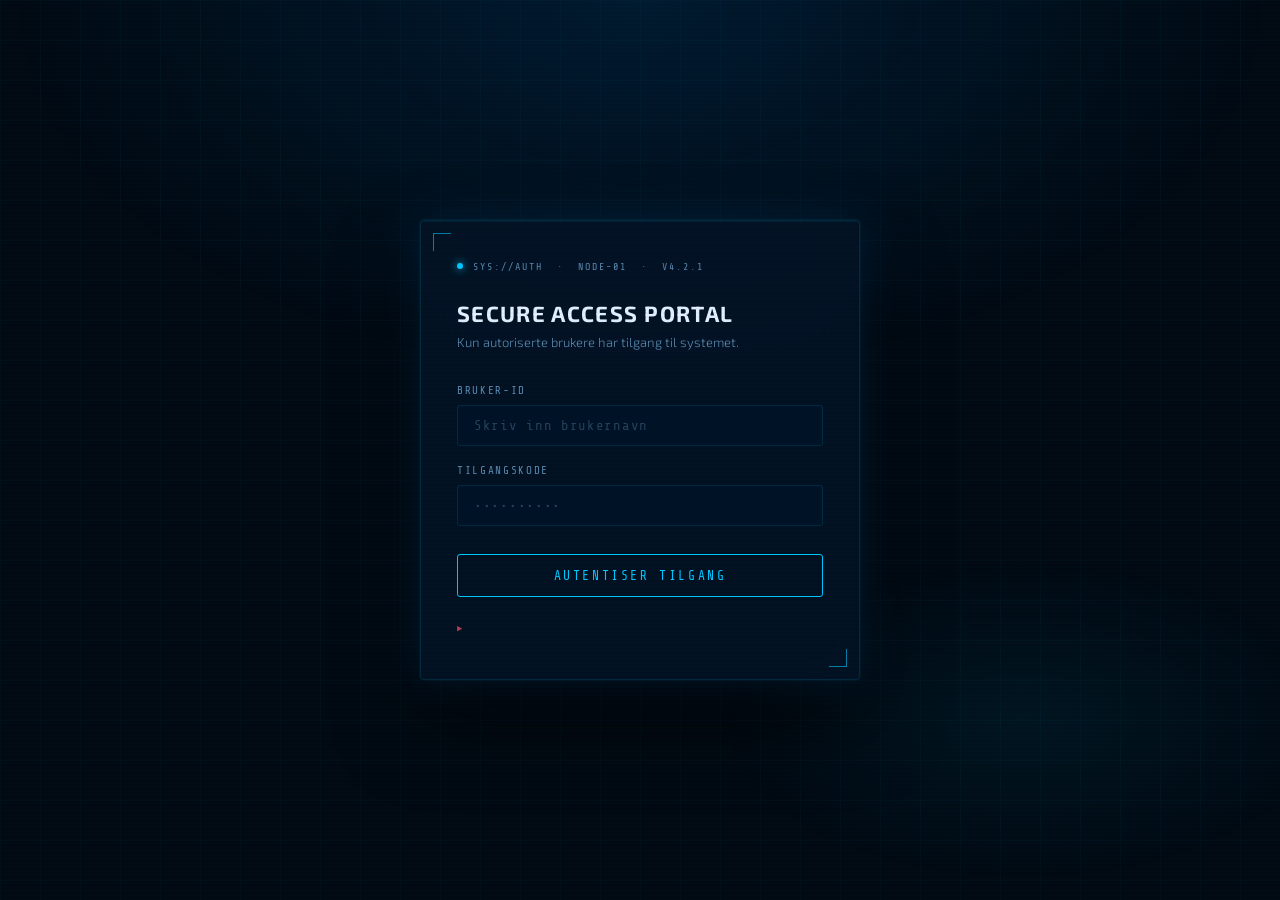
==== index.html @ dfc9f3e6 "Add files via upload" ====
<!doctype html>
<html lang="no">
  <head>
    <meta charset="UTF-8" />
    <meta name="viewport" content="width=device-width, initial-scale=1.0" />
    <title>Secure Access Portal</title>
    <link rel="stylesheet" href="style.css" />
  </head>
  <body>
    <div class="scanlines"></div>

    <main class="container">
      <section class="card">
        <div class="sys-label">
          SYS://AUTH &nbsp;·&nbsp; NODE-01 &nbsp;·&nbsp; v4.2.1
        </div>

        <h1>Secure Access Portal</h1>
        <p class="subtitle">
          Kun autoriserte brukere har tilgang til systemet.
        </p>

        <div class="form-group">
          <label for="username">Bruker-ID</label>
          <input
            type="text"
            id="username"
            placeholder="Skriv inn brukernavn"
            autocomplete="off"
          />
        </div>

        <div class="form-group">
          <label for="password">Tilgangskode</label>
          <input
            type="password"
            id="password"
            placeholder="••••••••••"
            autocomplete="off"
          />
        </div>

        <button id="loginBtn"><span>Autentiser tilgang</span></button>

        <p id="status" class="status"></p>
      </section>
    </main>

    <!-- Hint: Ikke alt som er skjult, er sikret. -->
    <script src="script.js"></script>
  </body>
</html>
---- style.css ----
@import url("https://fonts.googleapis.com/css2?family=Share+Tech+Mono&family=Exo+2:wght@300;400;600;700&display=swap");

:root {
  --bg-deep: #020b14;
  --bg-panel: rgba(4, 20, 38, 0.85);
  --border-dim: rgba(0, 200, 255, 0.12);
  --border-glow: rgba(0, 200, 255, 0.45);
  --accent: #00c8ff;
  --accent-dim: rgba(0, 200, 255, 0.15);
  --accent-alt: #0fffb0;
  --danger: #ff4d6a;
  --danger-dim: rgba(255, 77, 106, 0.15);
  --success: #0fffb0;
  --success-dim: rgba(15, 255, 176, 0.12);
  --text-primary: #e2f0ff;
  --text-muted: #5a8ab0;
  --text-mono: #00c8ff;
  --scanline-opacity: 0.025;
  --font-ui: "Exo 2", sans-serif;
  --font-mono: "Share Tech Mono", monospace;
}

*,
*::before,
*::after {
  box-sizing: border-box;
  margin: 0;
  padding: 0;
}

body {
  font-family: var(--font-ui);
  background: var(--bg-deep);
  color: var(--text-primary);
  min-height: 100vh;
  display: grid;
  place-items: center;
  overflow-x: hidden;
  position: relative;
}

/* Grid overlay background */
body::before {
  content: "";
  position: fixed;
  inset: 0;
  background-image:
    linear-gradient(rgba(0, 200, 255, 0.03) 1px, transparent 1px),
    linear-gradient(90deg, rgba(0, 200, 255, 0.03) 1px, transparent 1px);
  background-size: 40px 40px;
  pointer-events: none;
  z-index: 0;
}

/* Radial ambient glow */
body::after {
  content: "";
  position: fixed;
  inset: 0;
  background:
    radial-gradient(
      ellipse 70% 60% at 50% 0%,
      rgba(0, 100, 180, 0.18) 0%,
      transparent 70%
    ),
    radial-gradient(
      ellipse 40% 30% at 80% 80%,
      rgba(0, 200, 255, 0.06) 0%,
      transparent 60%
    );
  pointer-events: none;
  z-index: 0;
}

/* Scanline effect */
.scanlines {
  position: fixed;
  inset: 0;
  background: repeating-linear-gradient(
    0deg,
    transparent,
    transparent 2px,
    rgba(0, 0, 0, var(--scanline-opacity)) 2px,
    rgba(0, 0, 0, var(--scanline-opacity)) 4px
  );
  pointer-events: none;
  z-index: 9999;
}

/* ── LAYOUT ── */
.container {
  width: 100%;
  max-width: 480px;
  padding: 20px;
  position: relative;
  z-index: 1;
  animation: fadeSlideIn 0.6s ease both;
}

@keyframes fadeSlideIn {
  from {
    opacity: 0;
    transform: translateY(24px);
  }
  to {
    opacity: 1;
    transform: translateY(0);
  }
}

/* ── CARD ── */
.card {
  background: var(--bg-panel);
  border: 1px solid var(--border-dim);
  border-radius: 4px;
  padding: 40px 36px;
  backdrop-filter: blur(20px) saturate(1.4);
  box-shadow:
    0 0 0 1px rgba(0, 200, 255, 0.05),
    0 0 40px rgba(0, 100, 180, 0.2),
    0 40px 80px rgba(0, 0, 0, 0.6),
    inset 0 1px 0 rgba(0, 200, 255, 0.06);
  position: relative;
  overflow: hidden;
}

/* Corner brackets */
.card::before,
.card::after {
  content: "";
  position: absolute;
  width: 18px;
  height: 18px;
  border-color: var(--accent);
  border-style: solid;
  opacity: 0.6;
}
.card::before {
  top: 12px;
  left: 12px;
  border-width: 1px 0 0 1px;
}
.card::after {
  bottom: 12px;
  right: 12px;
  border-width: 0 1px 1px 0;
}

/* ── SYSTEM LABEL ── */
.sys-label {
  font-family: var(--font-mono);
  font-size: 10px;
  letter-spacing: 0.2em;
  color: var(--text-muted);
  text-transform: uppercase;
  margin-bottom: 28px;
  display: flex;
  align-items: center;
  gap: 10px;
}
.sys-label::before {
  content: "";
  display: inline-block;
  width: 6px;
  height: 6px;
  border-radius: 50%;
  background: var(--accent);
  box-shadow: 0 0 8px var(--accent);
  animation: pulse 2.4s ease-in-out infinite;
}
@keyframes pulse {
  0%,
  100% {
    opacity: 1;
  }
  50% {
    opacity: 0.3;
  }
}

/* ── HEADINGS ── */
h1 {
  font-family: var(--font-ui);
  font-size: 22px;
  font-weight: 700;
  letter-spacing: 0.06em;
  text-transform: uppercase;
  color: var(--text-primary);
  margin-bottom: 6px;
}

.subtitle {
  font-size: 13px;
  color: var(--text-muted);
  line-height: 1.6;
  margin-bottom: 32px;
  font-weight: 300;
}

/* ── FORM ── */
.form-group {
  display: flex;
  flex-direction: column;
  margin-bottom: 18px;
}

label {
  font-family: var(--font-mono);
  font-size: 11px;
  letter-spacing: 0.15em;
  color: var(--text-muted);
  text-transform: uppercase;
  margin-bottom: 8px;
}

input {
  padding: 12px 16px;
  background: rgba(0, 20, 40, 0.7);
  border: 1px solid var(--border-dim);
  border-radius: 3px;
  color: var(--text-primary);
  font-family: var(--font-mono);
  font-size: 14px;
  letter-spacing: 0.05em;
  transition:
    border-color 0.2s,
    box-shadow 0.2s,
    background 0.2s;
  outline: none;
}
input::placeholder {
  color: rgba(90, 138, 176, 0.4);
}
input:focus {
  border-color: var(--accent);
  background: rgba(0, 30, 55, 0.8);
  box-shadow:
    0 0 0 3px rgba(0, 200, 255, 0.08),
    0 0 16px rgba(0, 200, 255, 0.12);
}

/* ── BUTTON ── */
button,
.btn {
  width: 100%;
  padding: 13px 20px;
  margin-top: 10px;
  background: transparent;
  border: 1px solid var(--accent);
  border-radius: 3px;
  color: var(--accent);
  font-family: var(--font-mono);
  font-size: 13px;
  font-weight: 400;
  letter-spacing: 0.2em;
  text-transform: uppercase;
  cursor: pointer;
  position: relative;
  overflow: hidden;
  transition:
    color 0.25s,
    box-shadow 0.25s,
    border-color 0.25s;
}
button::before,
.btn::before {
  content: "";
  position: absolute;
  inset: 0;
  background: var(--accent);
  transform: scaleX(0);
  transform-origin: left;
  transition: transform 0.3s ease;
  z-index: 0;
}
button:hover::before,
.btn:hover::before {
  transform: scaleX(1);
}
button:hover,
.btn:hover {
  color: var(--bg-deep);
  box-shadow: 0 0 24px rgba(0, 200, 255, 0.3);
}
button span,
.btn span {
  position: relative;
  z-index: 1;
}

/* ── STATUS ── */
.status {
  margin-top: 20px;
  min-height: 22px;
  font-family: var(--font-mono);
  font-size: 12px;
  letter-spacing: 0.08em;
  color: var(--danger);
  display: flex;
  align-items: center;
  gap: 8px;
  transition: color 0.3s;
}
.status.success {
  color: var(--success);
}
.status::before {
  content: "▶";
  font-size: 9px;
  opacity: 0.7;
}

/* ── DIVIDER ── */
.divider {
  height: 1px;
  background: linear-gradient(
    90deg,
    transparent,
    var(--border-dim) 40%,
    var(--border-dim) 60%,
    transparent
  );
  margin: 28px 0;
}

/* ─────────────────────────────────────────
   ADMIN DASHBOARD STYLES
───────────────────────────────────────── */
.admin-container {
  width: 100%;
  max-width: 900px;
  padding: 24px;
  position: relative;
  z-index: 1;
  animation: fadeSlideIn 0.5s ease both;
}

.admin-header {
  display: flex;
  align-items: center;
  justify-content: space-between;
  margin-bottom: 28px;
  padding-bottom: 16px;
  border-bottom: 1px solid var(--border-dim);
  flex-wrap: wrap;
  gap: 12px;
}
.admin-header-left h1 {
  font-size: 18px;
  margin-bottom: 2px;
}
.admin-header-left .sys-label {
  margin-bottom: 0;
}

.system-time {
  font-family: var(--font-mono);
  font-size: 12px;
  color: var(--text-muted);
  text-align: right;
}
.system-time .time-value {
  font-size: 20px;
  color: var(--accent);
  display: block;
  letter-spacing: 0.1em;
}

/* Status grid */
.status-grid {
  display: grid;
  grid-template-columns: repeat(auto-fit, minmax(180px, 1fr));
  gap: 14px;
  margin-bottom: 24px;
}

.stat-card {
  background: var(--bg-panel);
  border: 1px solid var(--border-dim);
  border-radius: 4px;
  padding: 18px 20px;
  backdrop-filter: blur(12px);
  position: relative;
  overflow: hidden;
  transition:
    border-color 0.3s,
    box-shadow 0.3s;
}
.stat-card:hover {
  border-color: var(--border-glow);
  box-shadow: 0 0 20px rgba(0, 200, 255, 0.08);
}
.stat-card::after {
  content: "";
  position: absolute;
  top: 0;
  left: 0;
  right: 0;
  height: 1px;
  background: linear-gradient(90deg, transparent, var(--accent), transparent);
  opacity: 0;
  transition: opacity 0.3s;
}
.stat-card:hover::after {
  opacity: 0.5;
}

.stat-label {
  font-family: var(--font-mono);
  font-size: 10px;
  letter-spacing: 0.18em;
  color: var(--text-muted);
  text-transform: uppercase;
  margin-bottom: 8px;
}
.stat-value {
  font-family: var(--font-mono);
  font-size: 26px;
  color: var(--accent);
  font-weight: 400;
  letter-spacing: 0.04em;
}
.stat-value.ok {
  color: var(--success);
}
.stat-value.warn {
  color: #fbbf24;
}
.stat-indicator {
  font-size: 10px;
  color: var(--text-muted);
  margin-top: 4px;
  font-family: var(--font-mono);
}

/* Panel */
.panel {
  background: var(--bg-panel);
  border: 1px solid var(--border-dim);
  border-radius: 4px;
  backdrop-filter: blur(12px);
  overflow: hidden;
  margin-bottom: 16px;
}
.panel-header {
  padding: 14px 20px;
  border-bottom: 1px solid var(--border-dim);
  display: flex;
  align-items: center;
  justify-content: space-between;
}
.panel-title {
  font-family: var(--font-mono);
  font-size: 11px;
  letter-spacing: 0.2em;
  color: var(--accent);
  text-transform: uppercase;
}
.panel-badge {
  font-family: var(--font-mono);
  font-size: 10px;
  padding: 2px 10px;
  border-radius: 2px;
  background: var(--success-dim);
  color: var(--success);
  letter-spacing: 0.1em;
}
.panel-badge.warn {
  background: rgba(251, 191, 36, 0.12);
  color: #fbbf24;
}
.panel-body {
  padding: 20px;
}

/* Log entries */
.log-list {
  list-style: none;
  display: flex;
  flex-direction: column;
  gap: 8px;
}
.log-entry {
  display: flex;
  align-items: baseline;
  gap: 12px;
  font-family: var(--font-mono);
  font-size: 12px;
  padding: 8px 12px;
  border-radius: 2px;
  background: rgba(0, 0, 0, 0.25);
  border-left: 2px solid transparent;
  animation: logFadeIn 0.4s ease both;
}
.log-entry.ok {
  border-left-color: var(--success);
}
.log-entry.warn {
  border-left-color: #fbbf24;
}
.log-entry.err {
  border-left-color: var(--danger);
}

@keyframes logFadeIn {
  from {
    opacity: 0;
    transform: translateX(-8px);
  }
  to {
    opacity: 1;
    transform: translateX(0);
  }
}

.log-time {
  color: var(--text-muted);
  min-width: 55px;
}
.log-tag {
  padding: 1px 7px;
  border-radius: 2px;
  font-size: 10px;
  letter-spacing: 0.1em;
  text-transform: uppercase;
}
.log-tag.ok {
  background: var(--success-dim);
  color: var(--success);
}
.log-tag.warn {
  background: rgba(251, 191, 36, 0.1);
  color: #fbbf24;
}
.log-tag.err {
  background: var(--danger-dim);
  color: var(--danger);
}
.log-msg {
  color: var(--text-primary);
  flex: 1;
}

/* Two-column layout for admin */
.panel-row {
  display: grid;
  grid-template-columns: 1fr 1fr;
  gap: 16px;
}
@media (max-width: 640px) {
  .panel-row {
    grid-template-columns: 1fr;
  }
  .admin-container {
    padding: 14px;
  }
  .card {
    padding: 28px 20px;
  }
}

/* Module list */
.module-list {
  list-style: none;
  display: flex;
  flex-direction: column;
  gap: 10px;
}
.module-item {
  display: flex;
  align-items: center;
  justify-content: space-between;
  padding: 10px 14px;
  background: rgba(0, 0, 0, 0.25);
  border-radius: 3px;
  font-size: 13px;
}
.module-name {
  font-family: var(--font-mono);
  font-size: 12px;
  color: var(--text-primary);
}
.module-status {
  font-family: var(--font-mono);
  font-size: 10px;
  letter-spacing: 0.1em;
  padding: 2px 8px;
  border-radius: 2px;
}
.module-status.active {
  background: var(--success-dim);
  color: var(--success);
}
.module-status.standby {
  background: var(--accent-dim);
  color: var(--accent);
}
.module-status.offline {
  background: var(--danger-dim);
  color: var(--danger);
}

/* Logout link */
.logout-link {
  display: inline-flex;
  align-items: center;
  gap: 8px;
  font-family: var(--font-mono);
  font-size: 11px;
  letter-spacing: 0.15em;
  color: var(--text-muted);
  text-decoration: none;
  text-transform: uppercase;
  padding: 6px 14px;
  border: 1px solid rgba(90, 138, 176, 0.2);
  border-radius: 3px;
  transition:
    color 0.2s,
    border-color 0.2s;
}
.logout-link:hover {
  color: var(--danger);
  border-color: var(--danger);
}
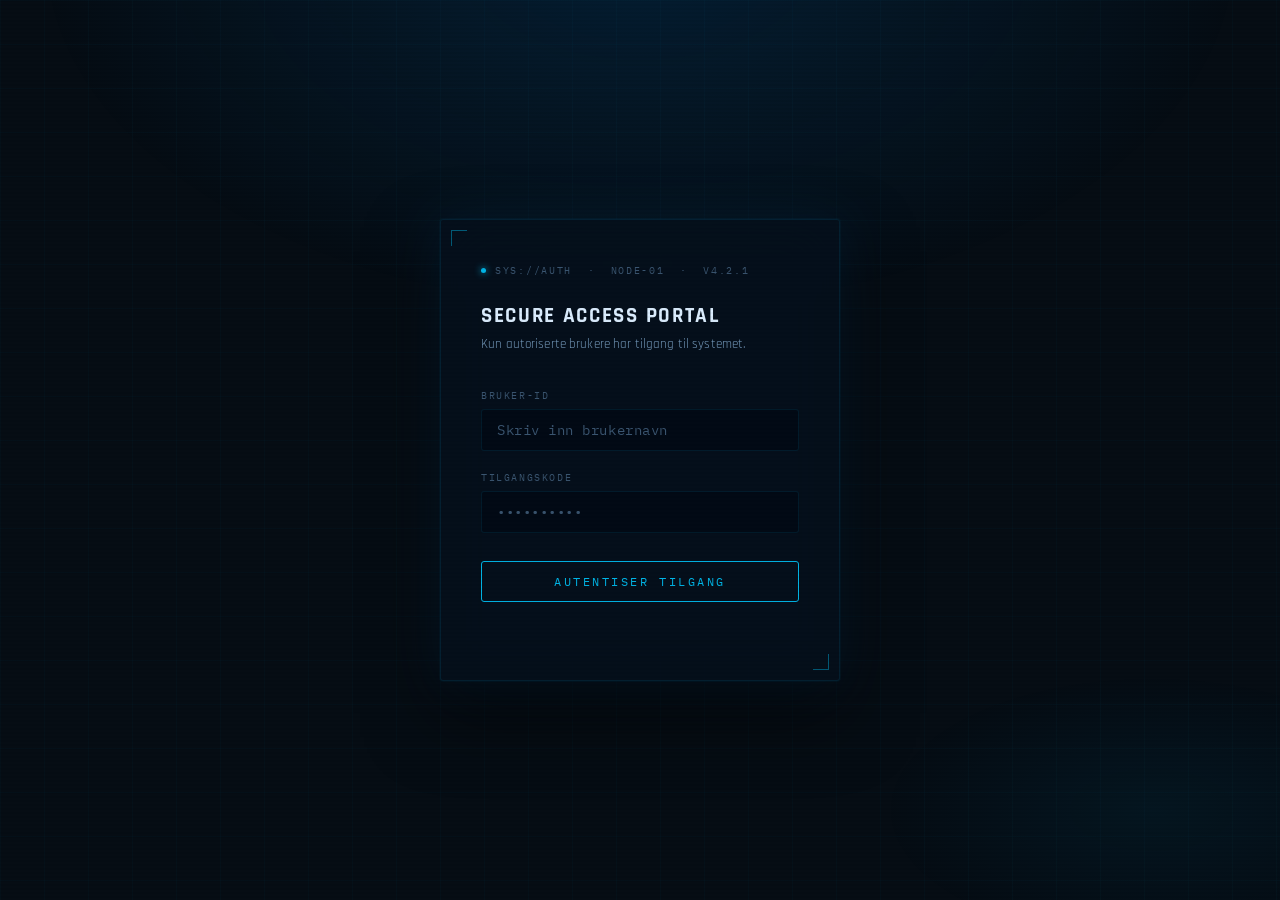
==== commit b61d4c5b: "la til blindspor sider" ====
--- a/index.html
+++ b/index.html
@@ -8,17 +8,21 @@
   </head>
   <body>
     <div class="scanlines"></div>
+    <div class="bg-grid"></div>
+    <div class="bg-glow"></div>
 
     <main class="container">
       <section class="card">
+        <div class="card-corner tl"></div>
+        <div class="card-corner br"></div>
+
         <div class="sys-label">
+          <span class="sys-dot"></span>
           SYS://AUTH &nbsp;·&nbsp; NODE-01 &nbsp;·&nbsp; v4.2.1
         </div>
 
         <h1>Secure Access Portal</h1>
-        <p class="subtitle">
-          Kun autoriserte brukere har tilgang til systemet.
-        </p>
+        <p class="subtitle">Kun autoriserte brukere har tilgang til systemet.</p>
 
         <div class="form-group">
           <label for="username">Bruker-ID</label>
@@ -49,4 +53,4 @@
     <!-- Hint: Ikke alt som er skjult, er sikret. -->
     <script src="script.js"></script>
   </body>
-</html>
+</html>
--- a/style.css
+++ b/style.css
@@ -1,624 +1,516 @@
-@import url("https://fonts.googleapis.com/css2?family=Share+Tech+Mono&family=Exo+2:wght@300;400;600;700&display=swap");
-
+@import url("https://fonts.googleapis.com/css2?family=IBM+Plex+Mono:wght@300;400;500&family=Rajdhani:wght@400;500;600;700&display=swap");
+
+/* ── TOKENS ─────────────────────────────────── */
 :root {
-  --bg-deep: #020b14;
-  --bg-panel: rgba(4, 20, 38, 0.85);
-  --border-dim: rgba(0, 200, 255, 0.12);
-  --border-glow: rgba(0, 200, 255, 0.45);
-  --accent: #00c8ff;
-  --accent-dim: rgba(0, 200, 255, 0.15);
-  --accent-alt: #0fffb0;
-  --danger: #ff4d6a;
-  --danger-dim: rgba(255, 77, 106, 0.15);
-  --success: #0fffb0;
-  --success-dim: rgba(15, 255, 176, 0.12);
-  --text-primary: #e2f0ff;
-  --text-muted: #5a8ab0;
-  --text-mono: #00c8ff;
-  --scanline-opacity: 0.025;
-  --font-ui: "Exo 2", sans-serif;
-  --font-mono: "Share Tech Mono", monospace;
-}
-
-*,
-*::before,
-*::after {
-  box-sizing: border-box;
-  margin: 0;
-  padding: 0;
-}
-
+  --bg:           #060d14;
+  --bg-panel:     rgba(6, 16, 28, 0.88);
+  --bg-input:     rgba(2, 10, 20, 0.75);
+  --border:       rgba(0, 180, 240, 0.1);
+  --border-hover: rgba(0, 200, 255, 0.35);
+  --accent:       #00b4e6;
+  --accent-dim:   rgba(0, 180, 230, 0.12);
+  --accent-glow:  rgba(0, 180, 230, 0.22);
+  --green:        #00e5a0;
+  --green-dim:    rgba(0, 229, 160, 0.1);
+  --amber:        #f5a623;
+  --amber-dim:    rgba(245, 166, 35, 0.1);
+  --red:          #f04060;
+  --red-dim:      rgba(240, 64, 96, 0.12);
+  --text:         #dceeff;
+  --text-mid:     #7499bb;
+  --text-dim:     #3a5570;
+  --font-ui:      "Rajdhani", sans-serif;
+  --font-mono:    "IBM Plex Mono", monospace;
+  --radius:       3px;
+  --transition:   0.2s ease;
+}
+
+/* ── RESET ───────────────────────────────────── */
+*, *::before, *::after { box-sizing: border-box; margin: 0; padding: 0; }
+
+/* ── BASE ────────────────────────────────────── */
 body {
   font-family: var(--font-ui);
-  background: var(--bg-deep);
-  color: var(--text-primary);
+  background: var(--bg);
+  color: var(--text);
   min-height: 100vh;
   display: grid;
   place-items: center;
   overflow-x: hidden;
-  position: relative;
-}
-
-/* Grid overlay background */
-body::before {
-  content: "";
-  position: fixed;
-  inset: 0;
+}
+
+/* ── BACKGROUND LAYERS ───────────────────────── */
+.bg-grid {
+  position: fixed; inset: 0; pointer-events: none; z-index: 0;
   background-image:
-    linear-gradient(rgba(0, 200, 255, 0.03) 1px, transparent 1px),
-    linear-gradient(90deg, rgba(0, 200, 255, 0.03) 1px, transparent 1px);
-  background-size: 40px 40px;
-  pointer-events: none;
-  z-index: 0;
-}
-
-/* Radial ambient glow */
-body::after {
-  content: "";
-  position: fixed;
-  inset: 0;
+    linear-gradient(rgba(0,180,230,0.028) 1px, transparent 1px),
+    linear-gradient(90deg, rgba(0,180,230,0.028) 1px, transparent 1px);
+  background-size: 44px 44px;
+}
+
+.bg-glow {
+  position: fixed; inset: 0; pointer-events: none; z-index: 0;
   background:
-    radial-gradient(
-      ellipse 70% 60% at 50% 0%,
-      rgba(0, 100, 180, 0.18) 0%,
-      transparent 70%
-    ),
-    radial-gradient(
-      ellipse 40% 30% at 80% 80%,
-      rgba(0, 200, 255, 0.06) 0%,
-      transparent 60%
-    );
-  pointer-events: none;
-  z-index: 0;
-}
-
-/* Scanline effect */
+    radial-gradient(ellipse 65% 55% at 50% -5%, rgba(0,90,160,0.22) 0%, transparent 72%),
+    radial-gradient(ellipse 35% 25% at 90% 90%,  rgba(0,140,200,0.07) 0%, transparent 60%);
+}
+
 .scanlines {
-  position: fixed;
-  inset: 0;
+  position: fixed; inset: 0; pointer-events: none; z-index: 9999;
   background: repeating-linear-gradient(
     0deg,
-    transparent,
-    transparent 2px,
-    rgba(0, 0, 0, var(--scanline-opacity)) 2px,
-    rgba(0, 0, 0, var(--scanline-opacity)) 4px
+    transparent, transparent 2px,
+    rgba(0,0,0,0.03) 2px, rgba(0,0,0,0.03) 4px
   );
-  pointer-events: none;
-  z-index: 9999;
-}
-
-/* ── LAYOUT ── */
+}
+
+/* ── ANIMATIONS ──────────────────────────────── */
+@keyframes fadeUp {
+  from { opacity: 0; transform: translateY(20px); }
+  to   { opacity: 1; transform: translateY(0); }
+}
+@keyframes blink {
+  0%, 100% { opacity: 1; }
+  50%       { opacity: 0.25; }
+}
+@keyframes logIn {
+  from { opacity: 0; transform: translateX(-10px); }
+  to   { opacity: 1; transform: translateX(0); }
+}
+@keyframes shimmer {
+  from { transform: translateX(-100%); }
+  to   { transform: translateX(100%); }
+}
+
+/* ── LOGIN PAGE ──────────────────────────────── */
 .container {
   width: 100%;
-  max-width: 480px;
+  max-width: 440px;
   padding: 20px;
   position: relative;
   z-index: 1;
-  animation: fadeSlideIn 0.6s ease both;
-}
-
-@keyframes fadeSlideIn {
-  from {
-    opacity: 0;
-    transform: translateY(24px);
-  }
-  to {
-    opacity: 1;
-    transform: translateY(0);
-  }
-}
-
-/* ── CARD ── */
+  animation: fadeUp 0.55s ease both;
+}
+
 .card {
   background: var(--bg-panel);
-  border: 1px solid var(--border-dim);
-  border-radius: 4px;
-  padding: 40px 36px;
-  backdrop-filter: blur(20px) saturate(1.4);
+  border: 1px solid var(--border);
+  border-radius: var(--radius);
+  padding: 44px 40px 40px;
+  backdrop-filter: blur(24px) saturate(1.5);
   box-shadow:
-    0 0 0 1px rgba(0, 200, 255, 0.05),
-    0 0 40px rgba(0, 100, 180, 0.2),
-    0 40px 80px rgba(0, 0, 0, 0.6),
-    inset 0 1px 0 rgba(0, 200, 255, 0.06);
+    0 0 0 1px rgba(0,180,230,0.04),
+    0 0 50px rgba(0, 80, 140, 0.18),
+    0 32px 72px rgba(0,0,0,0.55);
   position: relative;
   overflow: hidden;
 }
 
-/* Corner brackets */
-.card::before,
-.card::after {
-  content: "";
+/* Corner brackets via child divs */
+.card-corner {
   position: absolute;
-  width: 18px;
-  height: 18px;
+  width: 16px; height: 16px;
   border-color: var(--accent);
   border-style: solid;
-  opacity: 0.6;
-}
-.card::before {
-  top: 12px;
-  left: 12px;
-  border-width: 1px 0 0 1px;
-}
+  opacity: 0.45;
+}
+.card-corner.tl { top: 10px;    left: 10px;    border-width: 1px 0 0 1px; }
+.card-corner.br { bottom: 10px; right: 10px;   border-width: 0 1px 1px 0; }
+
+/* Hover shimmer line */
 .card::after {
-  bottom: 12px;
-  right: 12px;
-  border-width: 0 1px 1px 0;
-}
-
-/* ── SYSTEM LABEL ── */
+  content: '';
+  position: absolute;
+  top: 0; left: -100%; width: 60%; height: 1px;
+  background: linear-gradient(90deg, transparent, rgba(0,180,230,0.5), transparent);
+  animation: shimmer 4s ease-in-out infinite 1.2s;
+}
+
+/* ── SYS LABEL ───────────────────────────────── */
 .sys-label {
   font-family: var(--font-mono);
-  font-size: 10px;
-  letter-spacing: 0.2em;
-  color: var(--text-muted);
-  text-transform: uppercase;
-  margin-bottom: 28px;
-  display: flex;
-  align-items: center;
-  gap: 10px;
-}
-.sys-label::before {
-  content: "";
+  font-size: 9.5px;
+  letter-spacing: 0.18em;
+  color: var(--text-dim);
+  text-transform: uppercase;
+  margin-bottom: 26px;
+  display: flex;
+  align-items: center;
+  gap: 9px;
+}
+.sys-dot {
   display: inline-block;
-  width: 6px;
-  height: 6px;
+  width: 5px; height: 5px;
   border-radius: 50%;
   background: var(--accent);
-  box-shadow: 0 0 8px var(--accent);
-  animation: pulse 2.4s ease-in-out infinite;
-}
-@keyframes pulse {
-  0%,
-  100% {
-    opacity: 1;
-  }
-  50% {
-    opacity: 0.3;
-  }
-}
-
-/* ── HEADINGS ── */
+  box-shadow: 0 0 7px var(--accent);
+  animation: blink 2.6s ease-in-out infinite;
+  flex-shrink: 0;
+}
+
+/* ── HEADINGS ────────────────────────────────── */
 h1 {
   font-family: var(--font-ui);
-  font-size: 22px;
+  font-size: 21px;
   font-weight: 700;
-  letter-spacing: 0.06em;
-  text-transform: uppercase;
-  color: var(--text-primary);
+  letter-spacing: 0.08em;
+  text-transform: uppercase;
+  color: var(--text);
   margin-bottom: 6px;
-}
-
+  line-height: 1.2;
+}
 .subtitle {
   font-size: 13px;
-  color: var(--text-muted);
-  line-height: 1.6;
-  margin-bottom: 32px;
-  font-weight: 300;
-}
-
-/* ── FORM ── */
+  color: var(--text-mid);
+  line-height: 1.65;
+  margin-bottom: 34px;
+  font-weight: 400;
+  letter-spacing: 0.01em;
+}
+
+/* ── FORM ────────────────────────────────────── */
 .form-group {
   display: flex;
   flex-direction: column;
-  margin-bottom: 18px;
-}
-
+  margin-bottom: 20px;
+}
 label {
   font-family: var(--font-mono);
-  font-size: 11px;
-  letter-spacing: 0.15em;
-  color: var(--text-muted);
-  text-transform: uppercase;
-  margin-bottom: 8px;
-}
-
+  font-size: 10px;
+  letter-spacing: 0.16em;
+  color: var(--text-dim);
+  text-transform: uppercase;
+  margin-bottom: 7px;
+}
 input {
-  padding: 12px 16px;
-  background: rgba(0, 20, 40, 0.7);
-  border: 1px solid var(--border-dim);
-  border-radius: 3px;
-  color: var(--text-primary);
-  font-family: var(--font-mono);
-  font-size: 14px;
-  letter-spacing: 0.05em;
-  transition:
-    border-color 0.2s,
-    box-shadow 0.2s,
-    background 0.2s;
+  padding: 11px 15px;
+  background: var(--bg-input);
+  border: 1px solid var(--border);
+  border-radius: var(--radius);
+  color: var(--text);
+  font-family: var(--font-mono);
+  font-size: 13.5px;
+  letter-spacing: 0.04em;
   outline: none;
-}
-input::placeholder {
-  color: rgba(90, 138, 176, 0.4);
-}
+  transition: border-color var(--transition), box-shadow var(--transition), background var(--transition);
+}
+input::placeholder { color: var(--text-dim); }
 input:focus {
   border-color: var(--accent);
-  background: rgba(0, 30, 55, 0.8);
-  box-shadow:
-    0 0 0 3px rgba(0, 200, 255, 0.08),
-    0 0 16px rgba(0, 200, 255, 0.12);
-}
-
-/* ── BUTTON ── */
-button,
-.btn {
+  background: rgba(0, 24, 46, 0.85);
+  box-shadow: 0 0 0 3px rgba(0,180,230,0.08), 0 0 18px rgba(0,180,230,0.1);
+}
+
+/* ── BUTTON ──────────────────────────────────── */
+button, .btn {
   width: 100%;
-  padding: 13px 20px;
-  margin-top: 10px;
+  padding: 12px 20px;
+  margin-top: 8px;
   background: transparent;
   border: 1px solid var(--accent);
-  border-radius: 3px;
+  border-radius: var(--radius);
   color: var(--accent);
   font-family: var(--font-mono);
-  font-size: 13px;
-  font-weight: 400;
-  letter-spacing: 0.2em;
+  font-size: 11.5px;
+  letter-spacing: 0.22em;
   text-transform: uppercase;
   cursor: pointer;
   position: relative;
   overflow: hidden;
-  transition:
-    color 0.25s,
-    box-shadow 0.25s,
-    border-color 0.25s;
-}
-button::before,
-.btn::before {
-  content: "";
+  transition: color var(--transition), box-shadow var(--transition);
+}
+button::before, .btn::before {
+  content: '';
   position: absolute;
   inset: 0;
   background: var(--accent);
   transform: scaleX(0);
   transform-origin: left;
-  transition: transform 0.3s ease;
+  transition: transform 0.28s ease;
   z-index: 0;
 }
-button:hover::before,
-.btn:hover::before {
-  transform: scaleX(1);
-}
-button:hover,
-.btn:hover {
-  color: var(--bg-deep);
-  box-shadow: 0 0 24px rgba(0, 200, 255, 0.3);
-}
-button span,
-.btn span {
+button:hover::before, .btn:hover::before { transform: scaleX(1); }
+button:hover, .btn:hover {
+  color: var(--bg);
+  box-shadow: 0 0 28px var(--accent-glow);
+}
+button:disabled {
+  opacity: 0.55;
+  cursor: default;
+  pointer-events: none;
+}
+button span, .btn span {
   position: relative;
   z-index: 1;
 }
 
-/* ── STATUS ── */
+/* ── STATUS ──────────────────────────────────── */
 .status {
-  margin-top: 20px;
-  min-height: 22px;
-  font-family: var(--font-mono);
-  font-size: 12px;
-  letter-spacing: 0.08em;
-  color: var(--danger);
+  margin-top: 18px;
+  min-height: 20px;
+  font-family: var(--font-mono);
+  font-size: 11px;
+  letter-spacing: 0.07em;
+  color: var(--red);
   display: flex;
   align-items: center;
   gap: 8px;
-  transition: color 0.3s;
-}
-.status.success {
-  color: var(--success);
-}
-.status::before {
-  content: "▶";
-  font-size: 9px;
-  opacity: 0.7;
-}
-
-/* ── DIVIDER ── */
-.divider {
-  height: 1px;
-  background: linear-gradient(
-    90deg,
-    transparent,
-    var(--border-dim) 40%,
-    var(--border-dim) 60%,
-    transparent
-  );
-  margin: 28px 0;
-}
-
-/* ─────────────────────────────────────────
-   ADMIN DASHBOARD STYLES
-───────────────────────────────────────── */
+  transition: color 0.25s;
+}
+.status.success { color: var(--green); }
+.status:not(:empty)::before {
+  content: '▶';
+  font-size: 8px;
+  opacity: 0.65;
+}
+
+/* ── ADMIN LAYOUT ────────────────────────────── */
 .admin-container {
   width: 100%;
-  max-width: 900px;
-  padding: 24px;
+  max-width: 920px;
+  padding: 28px 24px;
   position: relative;
   z-index: 1;
-  animation: fadeSlideIn 0.5s ease both;
-}
-
+  animation: fadeUp 0.5s ease both;
+}
+
+/* ── ADMIN HEADER ────────────────────────────── */
 .admin-header {
   display: flex;
   align-items: center;
   justify-content: space-between;
-  margin-bottom: 28px;
-  padding-bottom: 16px;
-  border-bottom: 1px solid var(--border-dim);
+  margin-bottom: 26px;
+  padding-bottom: 18px;
+  border-bottom: 1px solid var(--border);
   flex-wrap: wrap;
-  gap: 12px;
-}
-.admin-header-left h1 {
-  font-size: 18px;
-  margin-bottom: 2px;
-}
-.admin-header-left .sys-label {
-  margin-bottom: 0;
-}
+  gap: 14px;
+}
+.admin-header-left .sys-label { margin-bottom: 4px; }
+.admin-header-left h1 { font-size: 17px; letter-spacing: 0.1em; }
 
 .system-time {
   font-family: var(--font-mono);
-  font-size: 12px;
-  color: var(--text-muted);
   text-align: right;
 }
-.system-time .time-value {
-  font-size: 20px;
+.time-value {
+  display: block;
+  font-size: 22px;
   color: var(--accent);
+  letter-spacing: 0.08em;
+  line-height: 1.1;
+}
+.date-value {
   display: block;
-  letter-spacing: 0.1em;
-}
-
-/* Status grid */
+  font-size: 10px;
+  color: var(--text-dim);
+  margin-top: 2px;
+  letter-spacing: 0.06em;
+}
+
+.logout-link {
+  display: inline-flex;
+  align-items: center;
+  gap: 7px;
+  font-family: var(--font-mono);
+  font-size: 10px;
+  letter-spacing: 0.16em;
+  color: var(--text-mid);
+  text-decoration: none;
+  text-transform: uppercase;
+  padding: 7px 14px;
+  border: 1px solid rgba(74,120,160,0.22);
+  border-radius: var(--radius);
+  transition: color var(--transition), border-color var(--transition), background var(--transition);
+}
+.logout-link:hover {
+  color: var(--red);
+  border-color: var(--red);
+  background: var(--red-dim);
+}
+
+/* ── STAT GRID ───────────────────────────────── */
 .status-grid {
   display: grid;
-  grid-template-columns: repeat(auto-fit, minmax(180px, 1fr));
-  gap: 14px;
-  margin-bottom: 24px;
-}
-
+  grid-template-columns: repeat(auto-fit, minmax(185px, 1fr));
+  gap: 12px;
+  margin-bottom: 20px;
+}
 .stat-card {
   background: var(--bg-panel);
-  border: 1px solid var(--border-dim);
-  border-radius: 4px;
-  padding: 18px 20px;
-  backdrop-filter: blur(12px);
+  border: 1px solid var(--border);
+  border-radius: var(--radius);
+  padding: 20px 22px;
+  backdrop-filter: blur(14px);
   position: relative;
   overflow: hidden;
-  transition:
-    border-color 0.3s,
-    box-shadow 0.3s;
+  transition: border-color var(--transition), box-shadow var(--transition);
 }
 .stat-card:hover {
-  border-color: var(--border-glow);
-  box-shadow: 0 0 20px rgba(0, 200, 255, 0.08);
-}
-.stat-card::after {
-  content: "";
+  border-color: var(--border-hover);
+  box-shadow: 0 0 22px rgba(0,180,230,0.07);
+}
+.stat-card::before {
+  content: '';
   position: absolute;
-  top: 0;
-  left: 0;
-  right: 0;
-  height: 1px;
+  top: 0; left: 0; right: 0; height: 1px;
   background: linear-gradient(90deg, transparent, var(--accent), transparent);
   opacity: 0;
-  transition: opacity 0.3s;
-}
-.stat-card:hover::after {
-  opacity: 0.5;
-}
+  transition: opacity var(--transition);
+}
+.stat-card:hover::before { opacity: 0.4; }
 
 .stat-label {
   font-family: var(--font-mono);
-  font-size: 10px;
+  font-size: 9.5px;
   letter-spacing: 0.18em;
-  color: var(--text-muted);
-  text-transform: uppercase;
-  margin-bottom: 8px;
+  color: var(--text-dim);
+  text-transform: uppercase;
+  margin-bottom: 9px;
 }
 .stat-value {
   font-family: var(--font-mono);
-  font-size: 26px;
+  font-size: 24px;
   color: var(--accent);
-  font-weight: 400;
   letter-spacing: 0.04em;
-}
-.stat-value.ok {
-  color: var(--success);
-}
-.stat-value.warn {
-  color: #fbbf24;
-}
+  line-height: 1;
+}
+.stat-value.ok   { color: var(--green); }
+.stat-value.warn { color: var(--amber); }
 .stat-indicator {
-  font-size: 10px;
-  color: var(--text-muted);
-  margin-top: 4px;
-  font-family: var(--font-mono);
-}
-
-/* Panel */
-.panel {
-  background: var(--bg-panel);
-  border: 1px solid var(--border-dim);
-  border-radius: 4px;
-  backdrop-filter: blur(12px);
-  overflow: hidden;
-  margin-bottom: 16px;
-}
-.panel-header {
-  padding: 14px 20px;
-  border-bottom: 1px solid var(--border-dim);
-  display: flex;
-  align-items: center;
-  justify-content: space-between;
-}
-.panel-title {
-  font-family: var(--font-mono);
-  font-size: 11px;
-  letter-spacing: 0.2em;
-  color: var(--accent);
-  text-transform: uppercase;
-}
-.panel-badge {
-  font-family: var(--font-mono);
-  font-size: 10px;
-  padding: 2px 10px;
-  border-radius: 2px;
-  background: var(--success-dim);
-  color: var(--success);
-  letter-spacing: 0.1em;
-}
-.panel-badge.warn {
-  background: rgba(251, 191, 36, 0.12);
-  color: #fbbf24;
-}
-.panel-body {
-  padding: 20px;
-}
-
-/* Log entries */
-.log-list {
-  list-style: none;
-  display: flex;
-  flex-direction: column;
-  gap: 8px;
-}
-.log-entry {
-  display: flex;
-  align-items: baseline;
-  gap: 12px;
-  font-family: var(--font-mono);
-  font-size: 12px;
-  padding: 8px 12px;
-  border-radius: 2px;
-  background: rgba(0, 0, 0, 0.25);
-  border-left: 2px solid transparent;
-  animation: logFadeIn 0.4s ease both;
-}
-.log-entry.ok {
-  border-left-color: var(--success);
-}
-.log-entry.warn {
-  border-left-color: #fbbf24;
-}
-.log-entry.err {
-  border-left-color: var(--danger);
-}
-
-@keyframes logFadeIn {
-  from {
-    opacity: 0;
-    transform: translateX(-8px);
-  }
-  to {
-    opacity: 1;
-    transform: translateX(0);
-  }
-}
-
-.log-time {
-  color: var(--text-muted);
-  min-width: 55px;
-}
-.log-tag {
-  padding: 1px 7px;
-  border-radius: 2px;
-  font-size: 10px;
-  letter-spacing: 0.1em;
-  text-transform: uppercase;
-}
-.log-tag.ok {
-  background: var(--success-dim);
-  color: var(--success);
-}
-.log-tag.warn {
-  background: rgba(251, 191, 36, 0.1);
-  color: #fbbf24;
-}
-.log-tag.err {
-  background: var(--danger-dim);
-  color: var(--danger);
-}
-.log-msg {
-  color: var(--text-primary);
-  flex: 1;
-}
-
-/* Two-column layout for admin */
+  font-family: var(--font-mono);
+  font-size: 9.5px;
+  color: var(--text-dim);
+  margin-top: 5px;
+  letter-spacing: 0.04em;
+}
+
+/* ── PANELS ──────────────────────────────────── */
 .panel-row {
   display: grid;
   grid-template-columns: 1fr 1fr;
-  gap: 16px;
-}
-@media (max-width: 640px) {
-  .panel-row {
-    grid-template-columns: 1fr;
-  }
-  .admin-container {
-    padding: 14px;
-  }
-  .card {
-    padding: 28px 20px;
-  }
-}
-
-/* Module list */
+  gap: 14px;
+}
+.panel {
+  background: var(--bg-panel);
+  border: 1px solid var(--border);
+  border-radius: var(--radius);
+  backdrop-filter: blur(14px);
+  overflow: hidden;
+}
+.panel-header {
+  padding: 13px 18px;
+  border-bottom: 1px solid var(--border);
+  display: flex;
+  align-items: center;
+  justify-content: space-between;
+}
+.panel-title {
+  font-family: var(--font-mono);
+  font-size: 10px;
+  letter-spacing: 0.2em;
+  color: var(--accent);
+  text-transform: uppercase;
+}
+.panel-badge {
+  font-family: var(--font-mono);
+  font-size: 9.5px;
+  padding: 2px 9px;
+  border-radius: 2px;
+  background: var(--green-dim);
+  color: var(--green);
+  letter-spacing: 0.1em;
+}
+.panel-badge.warn {
+  background: var(--amber-dim);
+  color: var(--amber);
+}
+.panel-body { padding: 18px; }
+
+/* ── LOG ─────────────────────────────────────── */
+.log-list {
+  list-style: none;
+  display: flex;
+  flex-direction: column;
+  gap: 7px;
+}
+.log-entry {
+  display: flex;
+  align-items: center;
+  gap: 10px;
+  font-family: var(--font-mono);
+  font-size: 11px;
+  padding: 8px 10px;
+  border-radius: 2px;
+  background: rgba(0,0,0,0.22);
+  border-left: 2px solid transparent;
+  animation: logIn 0.38s ease both;
+}
+.log-entry.ok   { border-left-color: var(--green); }
+.log-entry.warn { border-left-color: var(--amber); }
+.log-entry.err  { border-left-color: var(--red); }
+
+.log-time {
+  color: var(--text-dim);
+  min-width: 54px;
+  flex-shrink: 0;
+}
+.log-tag {
+  padding: 1px 6px;
+  border-radius: 2px;
+  font-size: 9.5px;
+  letter-spacing: 0.1em;
+  text-transform: uppercase;
+  flex-shrink: 0;
+}
+.log-tag.ok   { background: var(--green-dim); color: var(--green); }
+.log-tag.warn { background: var(--amber-dim); color: var(--amber); }
+.log-tag.err  { background: var(--red-dim);   color: var(--red);   }
+.log-msg {
+  color: var(--text);
+  flex: 1;
+  font-size: 11px;
+}
+
+/* ── MODULE LIST ─────────────────────────────── */
 .module-list {
   list-style: none;
   display: flex;
   flex-direction: column;
-  gap: 10px;
+  gap: 8px;
 }
 .module-item {
   display: flex;
   align-items: center;
   justify-content: space-between;
-  padding: 10px 14px;
-  background: rgba(0, 0, 0, 0.25);
-  border-radius: 3px;
-  font-size: 13px;
-}
+  padding: 9px 12px;
+  background: rgba(0,0,0,0.22);
+  border-radius: 2px;
+  transition: background var(--transition);
+}
+.module-item:hover { background: rgba(0,20,38,0.5); }
 .module-name {
   font-family: var(--font-mono);
-  font-size: 12px;
-  color: var(--text-primary);
+  font-size: 11.5px;
+  color: var(--text);
+  letter-spacing: 0.04em;
 }
 .module-status {
   font-family: var(--font-mono);
-  font-size: 10px;
-  letter-spacing: 0.1em;
+  font-size: 9.5px;
+  letter-spacing: 0.12em;
   padding: 2px 8px;
   border-radius: 2px;
-}
-.module-status.active {
-  background: var(--success-dim);
-  color: var(--success);
-}
-.module-status.standby {
-  background: var(--accent-dim);
-  color: var(--accent);
-}
-.module-status.offline {
-  background: var(--danger-dim);
-  color: var(--danger);
-}
-
-/* Logout link */
-.logout-link {
-  display: inline-flex;
-  align-items: center;
-  gap: 8px;
-  font-family: var(--font-mono);
-  font-size: 11px;
-  letter-spacing: 0.15em;
-  color: var(--text-muted);
-  text-decoration: none;
-  text-transform: uppercase;
-  padding: 6px 14px;
-  border: 1px solid rgba(90, 138, 176, 0.2);
-  border-radius: 3px;
-  transition:
-    color 0.2s,
-    border-color 0.2s;
-}
-.logout-link:hover {
-  color: var(--danger);
-  border-color: var(--danger);
-}
+  text-transform: uppercase;
+}
+.module-status.active  { background: var(--green-dim); color: var(--green); }
+.module-status.standby { background: var(--accent-dim); color: var(--accent); }
+.module-status.offline { background: var(--red-dim);   color: var(--red);   }
+
+/* ── RESPONSIVE ──────────────────────────────── */
+@media (max-width: 640px) {
+  .panel-row { grid-template-columns: 1fr; }
+  .admin-container { padding: 16px 14px; }
+  .card { padding: 32px 22px 28px; }
+  .admin-header { flex-direction: column; align-items: flex-start; }
+  .system-time { text-align: left; }
+}
